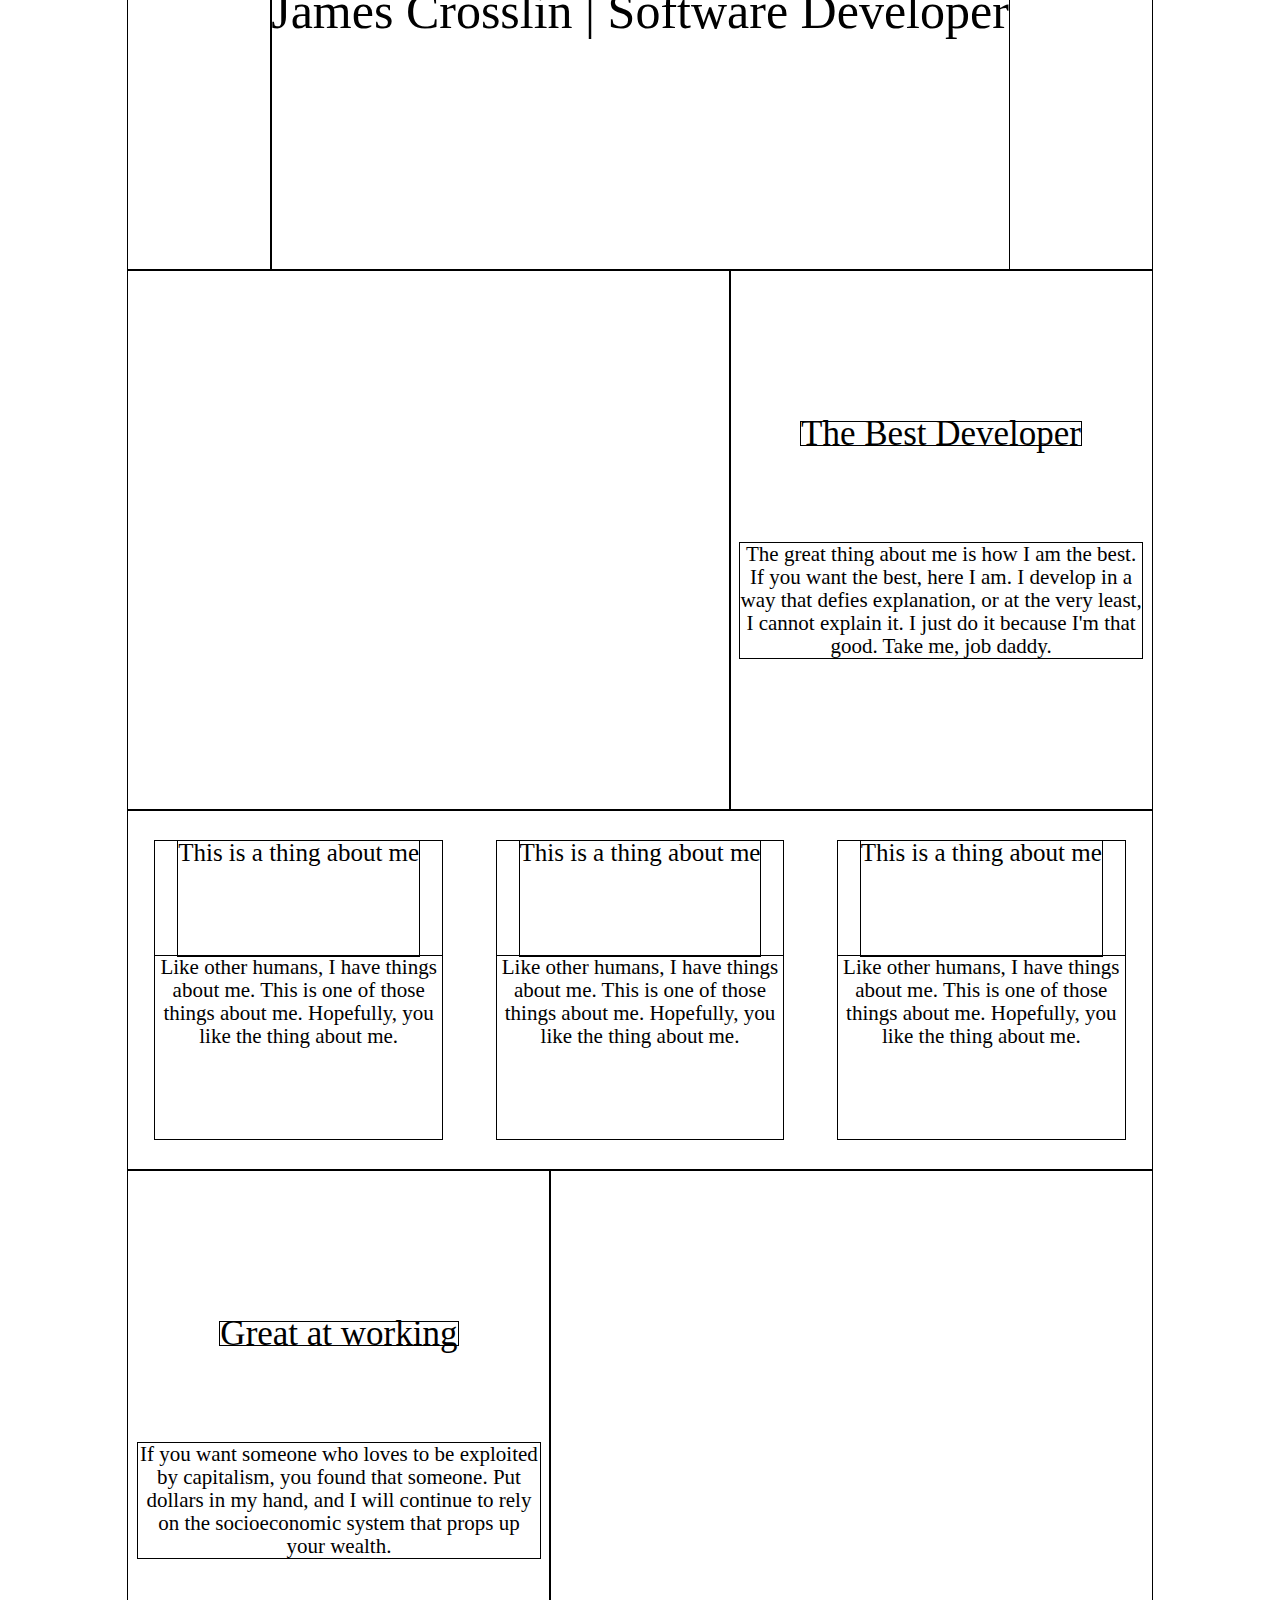
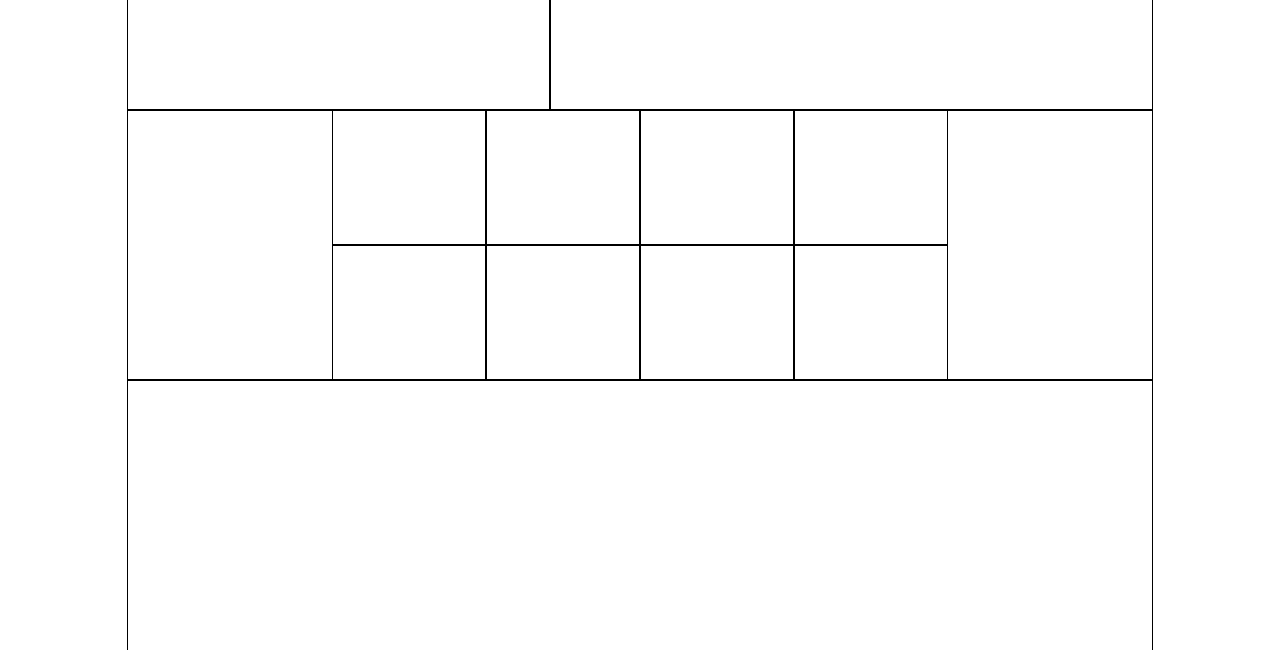
==== index.html @ 6dc4ef33 "first commit" ====
<!DOCTYPE html>
<html lang="en">
  <head>
    <meta charset="UTF-8" />
    <meta name="viewport" content="width=device-width, initial-scale=1.0" />
    <link rel="stylesheet" href="/styles/reset.css" type="text/css" />
    <link rel="stylesheet" href="/styles/styles.css" type="text/css" />
    <title>James Crosslin | Software Developer</title>
  </head>
  <body>
    <header class="flex">
      <div id="profilePic"><img /></div>
      <h1>James Crosslin | Software Developer</h1>
    </header>
    <section id="intro" class="container flex">
      <div id="mobileSVG"></div>
      <section id="introContent" class="content flex">
        <h2>The Best Developer</h2>
        <p>
          The great thing about me is how I am the best. If you want the best,
          here I am. I develop in a way that defies explanation, or at the very
          least, I cannot explain it. I just do it because I'm that good. Take
          me, job daddy.
        </p>
      </section>
    </section>
    <section id="cards" class="container flex">
      <section class="card flex">
        <h3>This is a thing about me</h3>
        <p>
          Like other humans, I have things about me. This is one of those things
          about me. Hopefully, you like the thing about me.
        </p>
      </section>
      <section class="card flex">
        <h3>This is a thing about me</h3>
        <p>
          Like other humans, I have things about me. This is one of those things
          about me. Hopefully, you like the thing about me.
        </p>
      </section>
      <section class="card flex">
        <h3>This is a thing about me</h3>
        <p>
          Like other humans, I have things about me. This is one of those things
          about me. Hopefully, you like the thing about me.
        </p>
      </section>
    </section>
    <section id="moreInfo" class="container flex">
      <section id="moreContent" class="content flex">
        <h2>Great at working</h2>
        <p>
          If you want someone who loves to be exploited by capitalism, you found
          that someone. Put dollars in my hand, and I will continue to rely on
          the socioeconomic system that props up your wealth.
        </p>
      </section>
      <div id="infoSVG"></div>
    </section>
    <section id="skills" class="container flex">
      <section class="skillIcon"></section>
      <section class="skillIcon"></section>
      <section class="skillIcon"></section>
      <section class="skillIcon"></section>
      <section class="skillIcon"></section>
      <section class="skillIcon"></section>
      <section class="skillIcon"></section>
      <section class="skillIcon"></section>
    </section>
    <footer></footer>
  </body>
</html>
---- styles/styles.css ----
/* font-sizes in rems, padding and margin in ems */

* {
  box-sizing: border-box;
  outline: inherit;
}
html {
  font-size: 10px;
}
body,
.flex {
  display: flex;
  flex-wrap: wrap;
  justify-content: center;
  text-align: center;
}
body {
  outline: 1px solid black;
  width: 80vw;
  margin: 0px auto;
}

#cards {
  height: 40vh;
  justify-content: space-around;
  padding: 3% 0;
}

header,
footer {
  width: 100%;
  height: 30vh;
}
h1 {
  font-size: 5rem;
}
.container {
  width: 100%;
  height: 60vh;
}
.content {
  flex: 2;
  height: 100%;
  padding: 10% 1%;
  align-items: center;
}
h2 {
  font-size: 3.5rem;
}

.container div {
  flex: 3;
}

section.card {
  width: 28%;
}
h3 {
  font-size: 2.5rem;
}

p {
  font-size: 2.1rem;
}

#skills {
  height: 30vh;
  padding: 0 20%;
  justify-content: space-around;
  flex-wrap: wrap;
}
#skills .skillIcon {
  width: 25%;
  height: 50%;
}
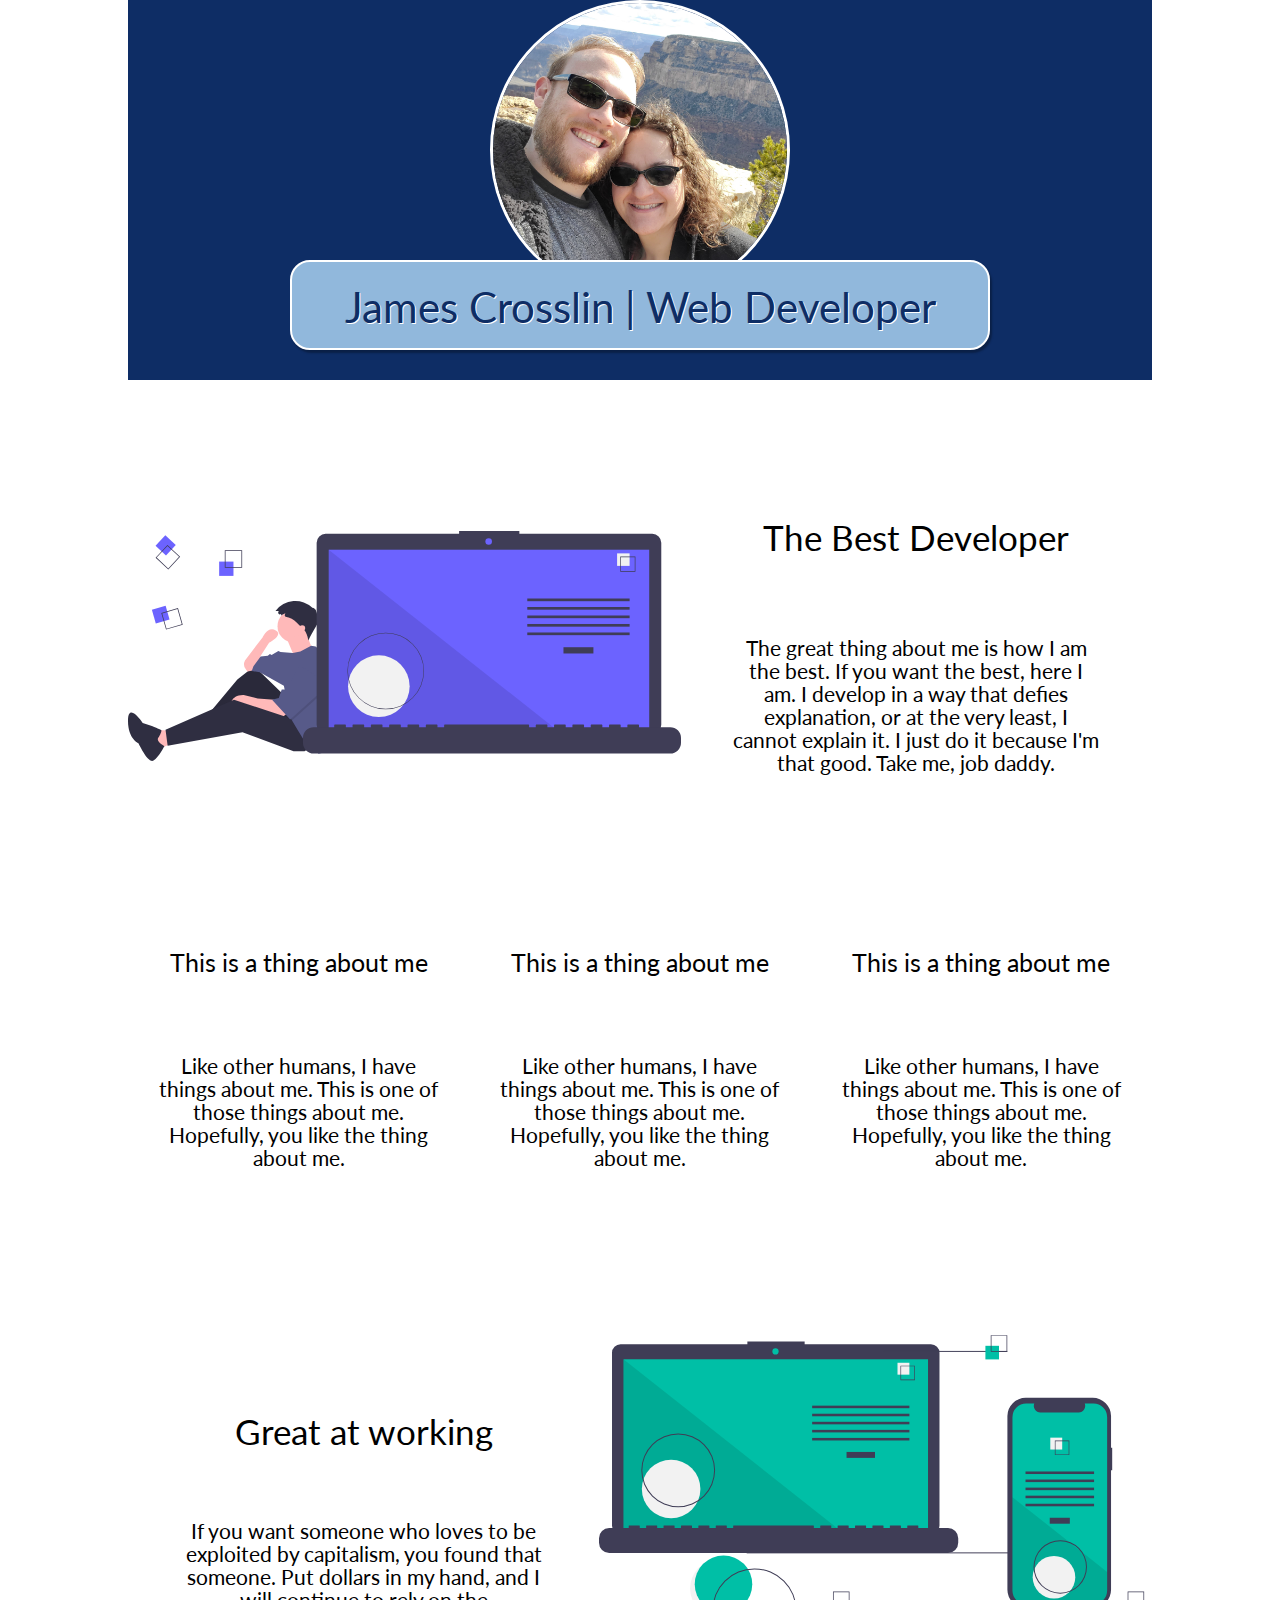
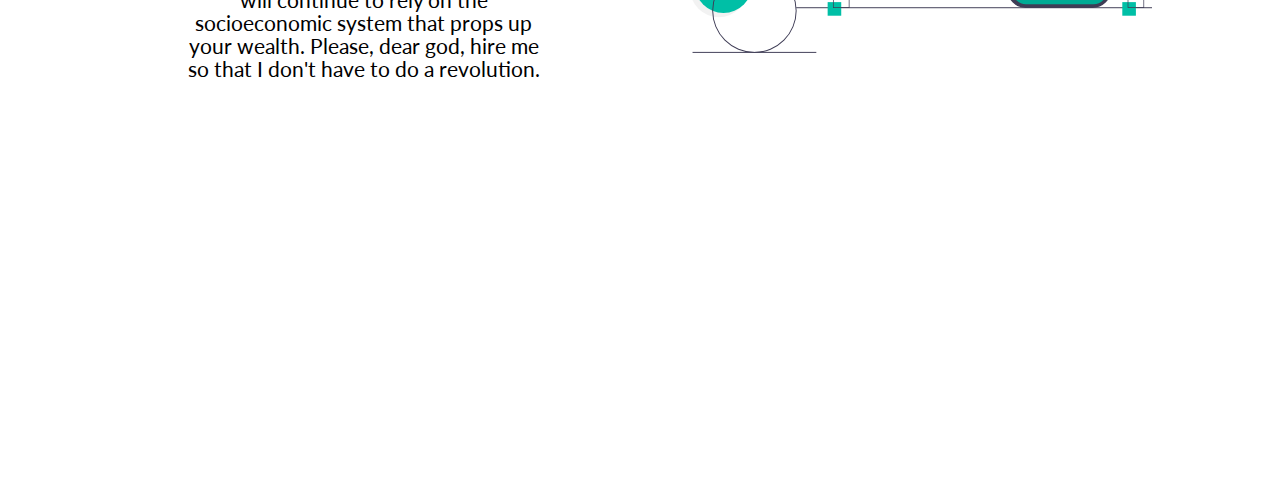
==== commit 06f4f9d4: "Added SVGs" ====
--- a/index.html
+++ b/index.html
@@ -3,17 +3,42 @@
   <head>
     <meta charset="UTF-8" />
     <meta name="viewport" content="width=device-width, initial-scale=1.0" />
+    <link rel="preconnect" href="https://fonts.gstatic.com" />
+    <link
+      href="https://fonts.googleapis.com/css2?family=Lato:wght@300;400;700&display=swap"
+      rel="stylesheet"
+    />
     <link rel="stylesheet" href="/styles/reset.css" type="text/css" />
     <link rel="stylesheet" href="/styles/styles.css" type="text/css" />
     <title>James Crosslin | Software Developer</title>
   </head>
   <body>
-    <header class="flex">
-      <div id="profilePic"><img /></div>
-      <h1>James Crosslin | Software Developer</h1>
+    <nav>
+      <ul>
+        <li></li>
+        <li></li>
+        <li></li>
+        <li></li>
+      </ul>
+    </nav>
+    <header>
+      <div id="profilePic" class="flex">
+        <img
+          src="/img/profilePic.jpg"
+          alt="James Crosslin with Shara Crosslin
+        at the Grand Canyon"
+        />
+      </div>
+      <h1>James Crosslin | Web Developer</h1>
     </header>
     <section id="intro" class="container flex">
-      <div id="mobileSVG"></div>
+      <div id="thinkingSVG">
+        <object
+          type="image/svg+xml"
+          data="/img/undraw_code_thinking_1jeh.svg"
+          alt="A man sits leaning against a representation of a computer, thinking"
+        ></object>
+      </div>
       <section id="introContent" class="content flex">
         <h2>The Best Developer</h2>
         <p>
@@ -53,10 +78,16 @@
         <p>
           If you want someone who loves to be exploited by capitalism, you found
           that someone. Put dollars in my hand, and I will continue to rely on
-          the socioeconomic system that props up your wealth.
+          the socioeconomic system that props up your wealth. Please, dear god,
+          hire me so that I don't have to do a revolution.
         </p>
       </section>
-      <div id="infoSVG"></div>
+      <div id="progressiveApp">
+        <object
+          type="image/svg+xml"
+          data="/img/undraw_progressive_app_m9ms.svg"
+        ></object>
+      </div>
     </section>
     <section id="skills" class="container flex">
       <section class="skillIcon"></section>
@@ -69,5 +100,6 @@
       <section class="skillIcon"></section>
     </section>
     <footer></footer>
+    <script src="js/index.js"></script>
   </body>
 </html>
--- a/styles/styles.css
+++ b/styles/styles.css
@@ -2,10 +2,11 @@
 
 * {
   box-sizing: border-box;
-  outline: inherit;
+  /* outline: inherit; */
 }
 html {
   font-size: 10px;
+  font-family: "Lato", sans-serif;
 }
 body,
 .flex {
@@ -15,7 +16,7 @@
   text-align: center;
 }
 body {
-  outline: 1px solid black;
+  /* outline: 1px solid black; */
   width: 80vw;
   margin: 0px auto;
 }
@@ -29,10 +30,52 @@
 header,
 footer {
   width: 100%;
-  height: 30vh;
+  height: fit-content;
 }
+
+header {
+  display: grid;
+  grid-template-columns: 1fr 200px 300px 200px 1fr;
+  grid-template-rows: 260px 40px 50px 30px;
+  background-color: rgb(14, 45, 101);
+}
+
+#profilePic {
+  grid-column: 3/ 4;
+  grid-row: 1/3;
+  z-index: 0;
+  overflow: hidden;
+  border-radius: 50%;
+  border: 3px solid white;
+}
+#profilePic img {
+  align-items: center;
+  height: 100%;
+}
+
 h1 {
-  font-size: 5rem;
+  text-align: center;
+  line-height: 90px;
+  grid-column: 2 / 5;
+  grid-row: 2 / 4;
+  font-size: 4.2rem;
+  color: rgb(14, 45, 101);
+  text-shadow: 1px 1px white;
+  background-color: rgb(145, 184, 220);
+  border: 2px solid white;
+  box-shadow: 2px 3px 2px rgba(0, 0, 0, 0.3);
+  border-radius: 20px;
+  z-index: 2;
+  outline: none;
+}
+
+#intro {
+  align-items: center;
+}
+object,
+svg {
+  width: 100%;
+  padding: 10% 0;
 }
 .container {
   width: 100%;
@@ -41,7 +84,7 @@
 .content {
   flex: 2;
   height: 100%;
-  padding: 10% 1%;
+  padding: 10% 5%;
   align-items: center;
 }
 h2 {
